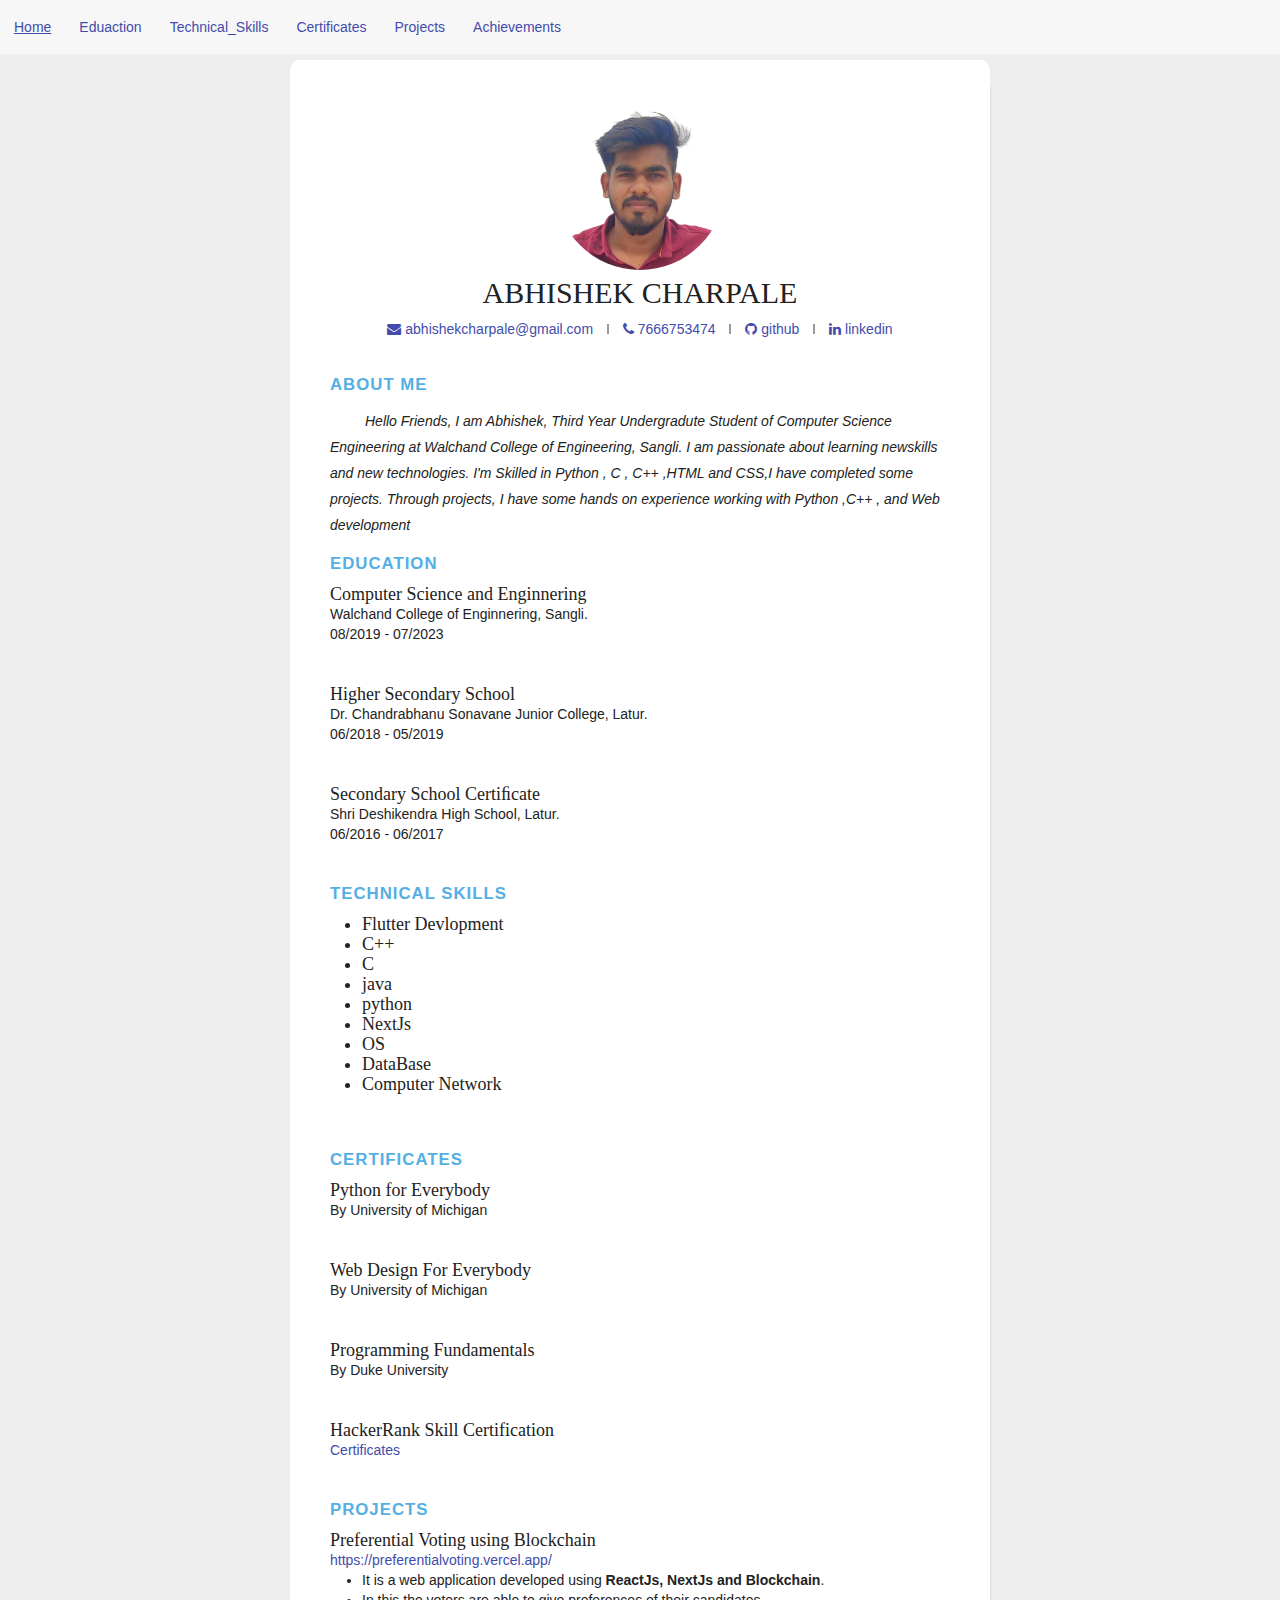
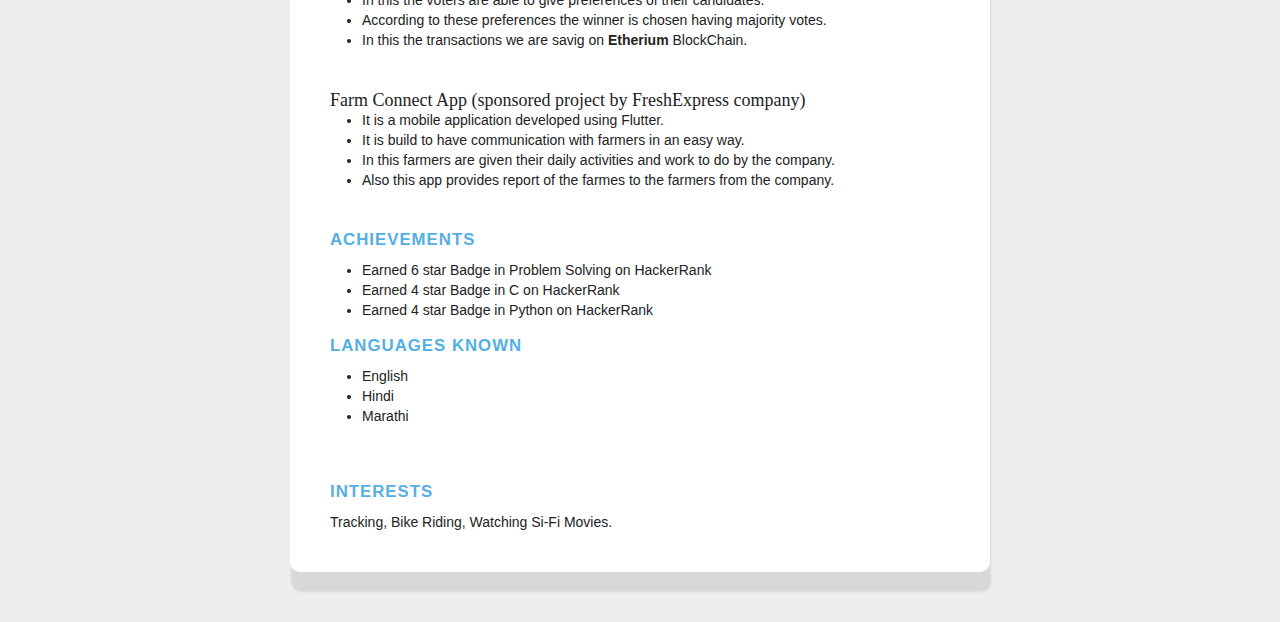
==== index.html @ f9233de3 "first commit remaned file" ====
<!DOCTYPE html>
<html lang="en">

<head>
    <meta charset="UTF-8" />
    <link href="https://cdn.jsdelivr.net/npm/bootstrap@5.1.3/dist/css/bootstrap.min.css" rel="stylesheet" />
    <title>Abhi-Portfolio</title>
    <link rel="shortcut icon" type="image/jpg" href="images/favicon.jfif" />
    <link rel="stylesheet" href="https://cdnjs.cloudflare.com/ajax/libs/font-awesome/4.7.0/css/font-awesome.min.css" />
    <link rel="stylesheet" href="resume_style.css" />
</head>

<body>
    <header>
        <nav>
            <a href="#" class="active">Home</a>
            <a href="#Eduaction">Eduaction</a>
            <a href="#Technical_Skills">Technical_Skills</a>
            <a href="#Certificates">Certificates</a>
            <a href="#Projects">Projects</a>
            <a href="#Achievements">Achievements</a>
        </nav>
    </header>
    <div class="container">
        <div class="header">
            <div>
                <img height="170px" class="center" src="images/Passport Photo.jpg" alt="Passport Image" />
            </div>
            <div class="full-name">
                <span>Abhishek</span>
                <span>Charpale</span>
            </div>
            <div class="contact-info center">
                <span class="email-val">
                    <a href="mailto:abhishekcharpale@gmail.com">
                        <a class="envelope" href="">
                            <i class="fa fa-envelope"></i>
                            <span>abhishekcharpale@gmail.com</span>
                        </a>
                    </a>
                </span>
                <span class="separator"></span>
                <span class="phone-val">
                    <a href="tel:+917666753474">
                        <a class="phone" href="">
                            <i class="fa fa-phone"></i>
                            <span>7666753474</span>
                        </a>
                    </a>
                </span>
                <span class="separator"></span>
                <a target="_blank" href="https://github.com/abhi05-04">
                    <a class="github" href="">
                        <i class="fa fa-github"></i>
                        <span>github</span>
                    </a>
                </a>
                <span class="separator"></span>
                <a target="_blank" href="https://www.linkedin.com/in/abhishek-charpale/">
                    <a class="linkedin" href="">
                        <i class="fa fa-linkedin"></i>
                        <span>linkedin</span>
                    </a>
                </a>
            </div>


        </div>
        <div class="section__title">About Me</div>
        <p>
            <i >&nbsp;&nbsp;&nbsp;&nbsp; &nbsp;&nbsp;&nbsp;&nbsp;Hello Friends, I am Abhishek, Third
                Year Undergradute Student of Computer Science Engineering at Walchand College of Engineering, Sangli. I
                am passionate about learning newskills and new technologies. I'm Skilled in Python , C , C++ ,HTML and
                CSS,I have completed some projects. <b id="Eduaction"></b> Through projects, I have some hands on experience working with
                Python ,C++ , and Web development</i>

        </p>

        <div class="details">
            <div class="section">
                <div class="section__title">Education</div>
                <div class="section__list">
                    <div class="section__list-item">
                        <div class="left">
                            <div class="name">Computer Science and Enginnering</div>
                            <div class="addr">Walchand College of Enginnering, Sangli.</div>
                            <div class="duration">08/2019 - 07/2023</div>
                        </div>
                    </div>

                    <div class="section__list-item">
                        <div class="left">
                            <div class="name">Higher Secondary School</div>
                            <div class="addr">
                                Dr. Chandrabhanu Sonavane Junior College, Latur.
                            </div>
                            <div class="duration">06/2018 - 05/2019</div>
                        </div>
                    </div>

                    <div class="section__list-item">
                        <div class="left">
                            <div class="name">Secondary School Certiﬁcate</div>
                            <div class="addr">Shri Deshikendra High School, Latur.</div>
                            <section id="Technical_Skills"></section>
                            <div class="duration">06/2016 - 06/2017</div>
                        </div>
                    </div>
                </div>
            </div>

            <div class="section" id="Technical_Skills">
                <div class="section__title">Technical Skills</div>
                <div class="skills__item">
                    <div class="left">
                        <div class="name">
                            <ul>
                                <li>Flutter Devlopment</li>
                                <li>C++</li>
                                <li>C</li>
                                <li>java</li>
                                <li>python</li>
                                <li>NextJs</li>
                                <li>OS</li>
                                <li>DataBase</li>
                                <div id="Certificates"></div>
                                <li>Computer Network</li>
                            </ul>
                        </div>
                    </div>
                </div>
            </div>

            <div class="section" id="Certificates">
                <div class="section__title">Certificates</div>
                <div class="section__list">
                    <div class="section__list-item">
                        <div class="name">Python for Everybody</div>
                        <div class="addr">By University of Michigan</div>
                    </div>

                    <div class="section__list-item">
                        <div class="name">Web Design For Everybody</div>
                        <div class="addr">By University of Michigan</div>
                    </div>

                    <div class="section__list-item">
                        <div class="name">Programming Fundamentals</div>
                        <div class="addr">By Duke University</div>
                    </div>

                    <div class="section__list-item">
                        <div class="name">HackerRank Skill Certification</div>
                        <section id="Projects"></section>
                    </div>
                    <a href="certificate_details.html">Certificates</a>
                </div>
            </div>

            <div class="section" id="Projects">
                <div class="section__title">Projects</div>
                <div class="section__list">
                    <div class="section__list-item">
                        <div class="name">Preferential Voting using Blockchain</div>
                        <a href="https://preferentialvoting.vercel.app/">https://preferentialvoting.vercel.app/</a>
                        <div class="text">
                            <ul>
                                <li>It is a web application developed using <b>ReactJs, NextJs and Blockchain</b>.</li>
                                <li>In this the voters are able to give preferences of their candidates.</li>
                                <li>According to these preferences the winner is chosen having majority votes.</li>
                                <li>In this the transactions we are savig on <b>Etherium</b> BlockChain.</li>
                            </ul>
                        </div>
                    </div>

                    <div class="section__list-item">
                        <div class="name">Farm Connect App (sponsored project by FreshExpress company)</div>
                        <div class="text">
                            <ul>
                                <li>It is a mobile application developed using Flutter.</li>
                                <li>It is build to have communication with farmers in an easy way.</li>
                                <section id="Achievements"></section>
                                <li>In this farmers are given their daily activities and work to do by the company.</li>
                                <li>Also this app provides report of the farmes to the farmers from the company.</li>
                            </ul>
                        </div>
                    </div>
                </div>
            </div>

            <div class="section" id="Achievements">
                <div class="section__title">Achievements</div>
                <div class="skills__item">
                        <div class="text">
                            <ul>
                                <li>Earned 6 star Badge in Problem Solving on HackerRank</li>
                                <li>Earned 4 star Badge in C on HackerRank</li>
                                <li>Earned 4 star Badge in Python on HackerRank</li>
                            </ul>
                        </div>
                </div>

                <div class="section">
                    <div class="section__title">Languages Known</div>
                    <div class="skills__item">
                        <div class="left">
                            <div class="text">
                                <ul>
                                    <li>English</li>
                                    <li>Hindi</li>
                                    <li>Marathi</li>
                                </ul>
                            </div>
                        </div>
                    </div>
                </div>

                <div class="section">
                    <div class="section__title">Interests</div>
                    <div class="section__list">
                        <div class="section__list-item">
                            Tracking, Bike Riding, Watching Si-Fi Movies.
                        </div>
                    </div>
                </div>
            </div>

        </div>
    </div>
</body>

</html>
---- resume_style.css ----
* {
  margin: 0;
  padding: 0;
  box-sizing: border-box;
}
html {
  height: 100%;
}

header {
  /* padding: 1%; */
  background-size: 100%;
  overflow: hidden;
}

nav {
  text-align: right;
  position: fixed;
  top: 0;
  width: 100%;
  background-color: rgb(247, 247, 247);
}
nav a {
  float: left;
  display: block;
  text-align: center;
  padding: 14px;
  text-decoration: none;
}

body {
  min-height: 100%;
  background: #eee;
  font-family: "Lato", sans-serif;
  font-weight: 400;
  color: #222;
  font-size: 14px;
  line-height: 26px;
  padding-bottom: 50px;
}

.container {
  max-width: 700px;
  background: #fff;
  margin: 0px auto 0px;
  box-shadow: 1px 20px 2px #dad7d7;
  border-radius: 10px;
  padding: 40px;
  margin-top: 60px;
}


.header {
  margin-bottom: 30px;
}
.full-name {
  font-family: Alegreya;
  font-size: 30px;
  text-transform: uppercase;
  margin-bottom: 10px;
  margin-top: 10px;
  font-weight: 100;
  text-align: center;
}

.contact-info {
  margin-bottom: 5px;
}

.email,
.phone {
  font-weight: 300;
}

.separator {
  height: 10px;
  display: inline-block;
  border-left: 2px solid #999;
  margin: 0px 10px;
}

.position {
  font-weight: bold;
  display: inline-block;
  margin-right: 10px;
  /* text-decoration: underline; */
}

.details {
  line-height: 20px;
}
.section {
  margin-bottom: 40px;
}

.section:last-of-type {
  margin-bottom: 0px;
}

.section__title {
  letter-spacing: 1px;
  font-size: larger;
  color: #54afe4;
  font-weight: bold;
  margin-bottom: 10px;
  text-transform: uppercase;
}

.section__list-item {
  margin-bottom: 40px;
}

.section__list-item:last-of-type {
  margin-bottom: 0;
}

.left,
.right {
  vertical-align: top;
  display: inline-block;
}

.left {
  width: 60%;
}

.right {
  text-align: right;
  width: 39%;
}

.name {
  /* font-weight: bold; */
  font-family: 'Anaheim';
  font-size: 18px;
}

a {
  text-decoration: none;
  color: rgb(66, 76, 172);
  /* font-style: italic; */
}

a:hover {
  text-decoration: underline;
  /* color: rgb(61, 159, 144); */
}


.skills__item {
  margin-bottom: 10px;
}

.skills__item .right input {
  display: none;
}

.skills__item .right label {
  display: inline-block;
  width: 20px;
  height: 20px;
  background: #c3def3;
  border-radius: 20px;
  margin-right: 3px;
}

.skills__item .right input:checked + label {
  background: #79a9ce;
}

.center {
  display: block;
  margin-left: auto;
  margin-right: auto;
  width: auto;
  border-radius: 60%;
  text-align: center;
}
._center{
  align-items: center;
  margin-left: 2.5px;

}
._right{
  float: right; }
._left{
  float:left}
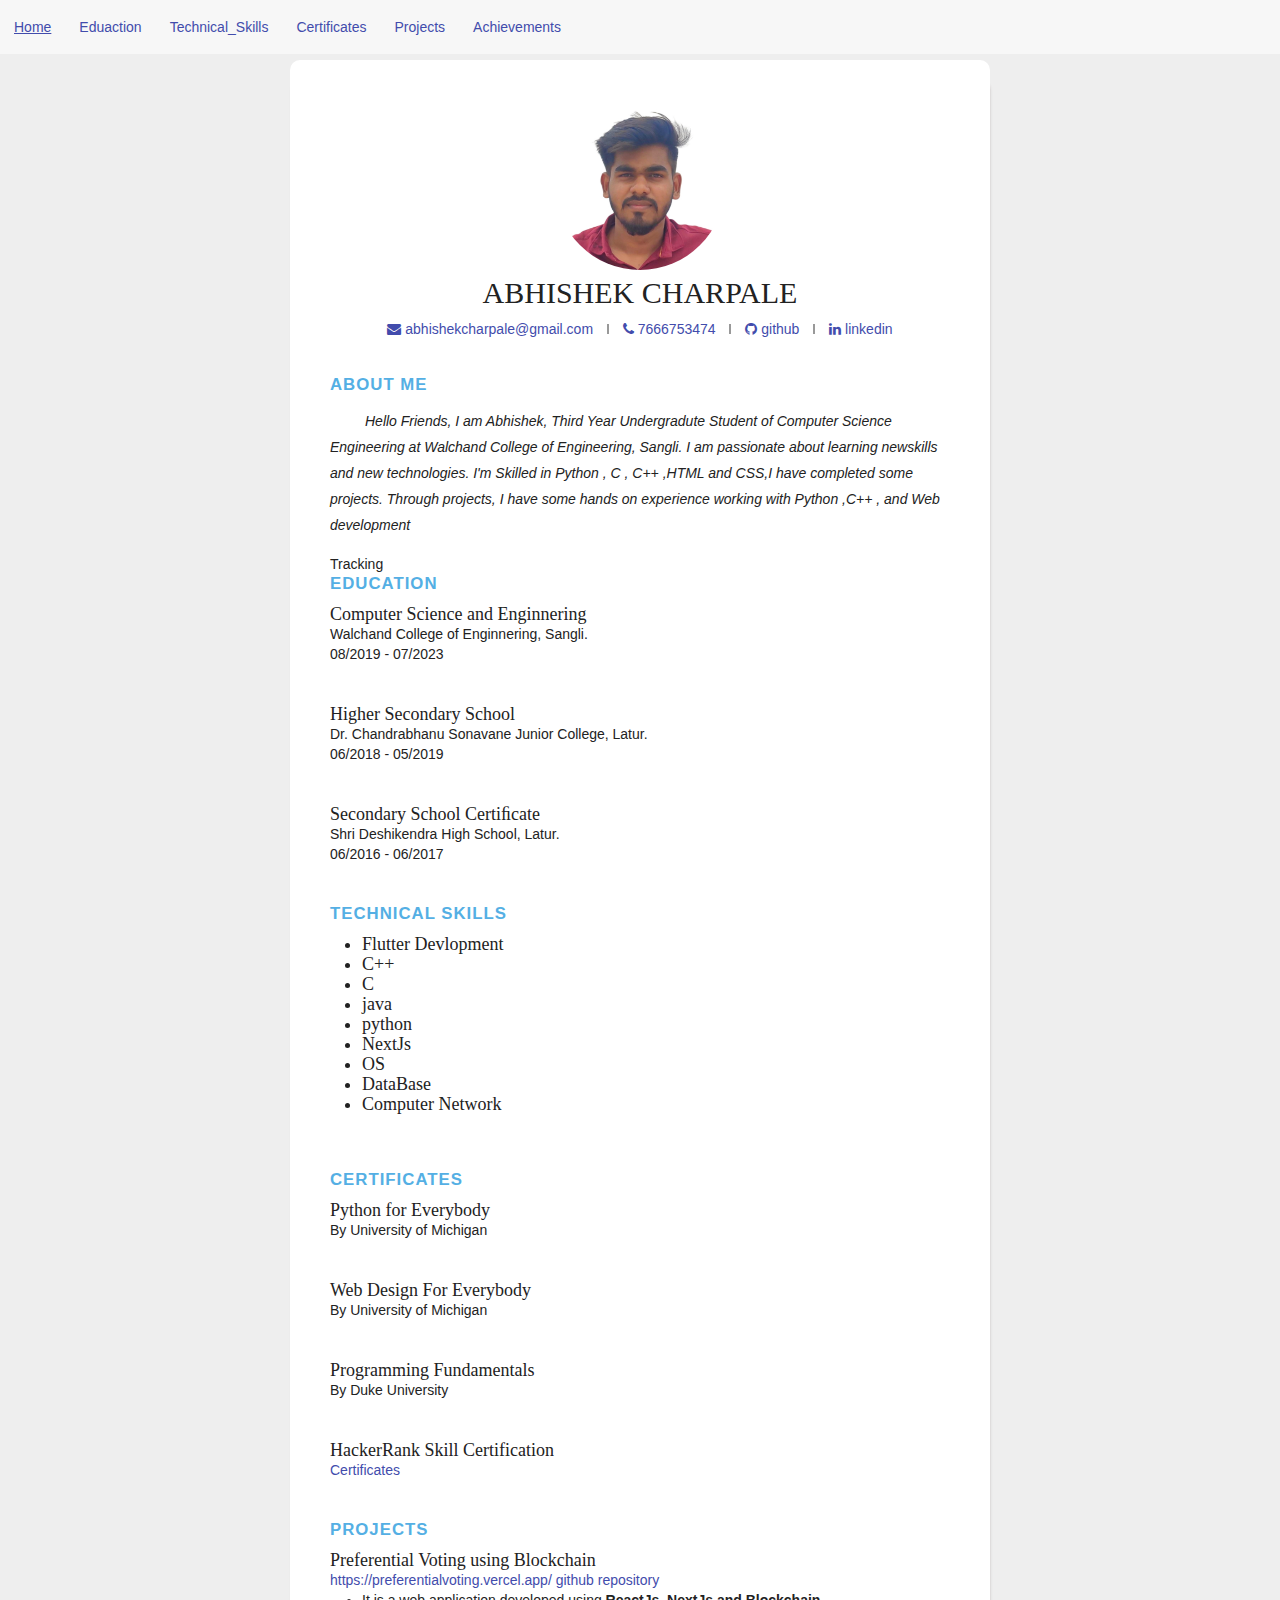
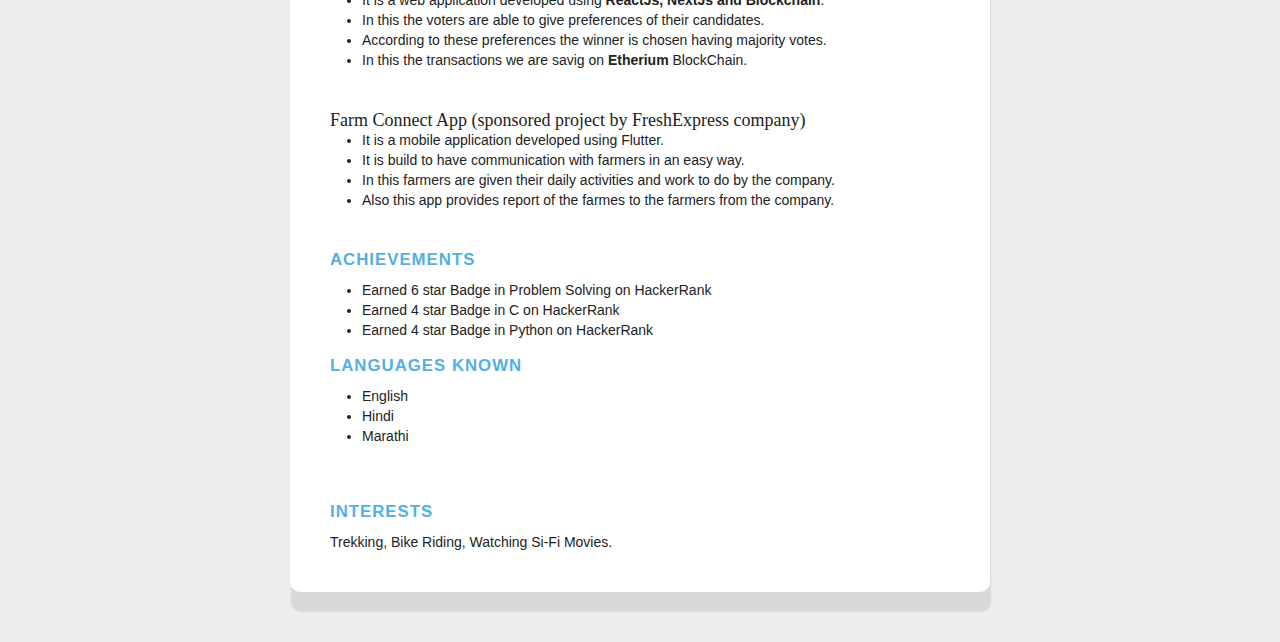
==== commit cd249b0c: "Update index.html" ====
--- a/index.html
+++ b/index.html
@@ -32,36 +32,28 @@
             </div>
             <div class="contact-info center">
                 <span class="email-val">
-                    <a href="mailto:abhishekcharpale@gmail.com">
-                        <a class="envelope" href="">
+                        <a class="envelope" href="mailto:abhishekcharpale@gmail.com">
                             <i class="fa fa-envelope"></i>
                             <span>abhishekcharpale@gmail.com</span>
                         </a>
-                    </a>
                 </span>
                 <span class="separator"></span>
                 <span class="phone-val">
-                    <a href="tel:+917666753474">
-                        <a class="phone" href="">
+                        <a class="phone" href="tel:+917666753474">
                             <i class="fa fa-phone"></i>
                             <span>7666753474</span>
                         </a>
-                    </a>
                 </span>
                 <span class="separator"></span>
-                <a target="_blank" href="https://github.com/abhi05-04">
-                    <a class="github" href="">
+                    <a class="github" target="_blank" href="https://github.com/abhi-05-04">
                         <i class="fa fa-github"></i>
                         <span>github</span>
                     </a>
-                </a>
                 <span class="separator"></span>
-                <a target="_blank" href="https://www.linkedin.com/in/abhishek-charpale/">
-                    <a class="linkedin" href="">
+                    <a class="linkedin" target="_blank" href="https://www.linkedin.com/in/abhishek-charpale/">
                         <i class="fa fa-linkedin"></i>
                         <span>linkedin</span>
                     </a>
-                </a>
             </div>
 
 
@@ -77,7 +69,7 @@
         </p>
 
         <div class="details">
-            <div class="section">
+            <div class="section">Tracking
                 <div class="section__title">Education</div>
                 <div class="section__list">
                     <div class="section__list-item">
@@ -163,6 +155,7 @@
                     <div class="section__list-item">
                         <div class="name">Preferential Voting using Blockchain</div>
                         <a href="https://preferentialvoting.vercel.app/">https://preferentialvoting.vercel.app/</a>
+                        <a href="https://github.com/abhi05-04/preferential_voting_Blockhain">github repository</a>
                         <div class="text">
                             <ul>
                                 <li>It is a web application developed using <b>ReactJs, NextJs and Blockchain</b>.</li>
@@ -219,7 +212,7 @@
                     <div class="section__title">Interests</div>
                     <div class="section__list">
                         <div class="section__list-item">
-                            Tracking, Bike Riding, Watching Si-Fi Movies.
+                            Trekking, Bike Riding, Watching Si-Fi Movies.
                         </div>
                     </div>
                 </div>
@@ -229,4 +222,4 @@
     </div>
 </body>
 
-</html>+</html>
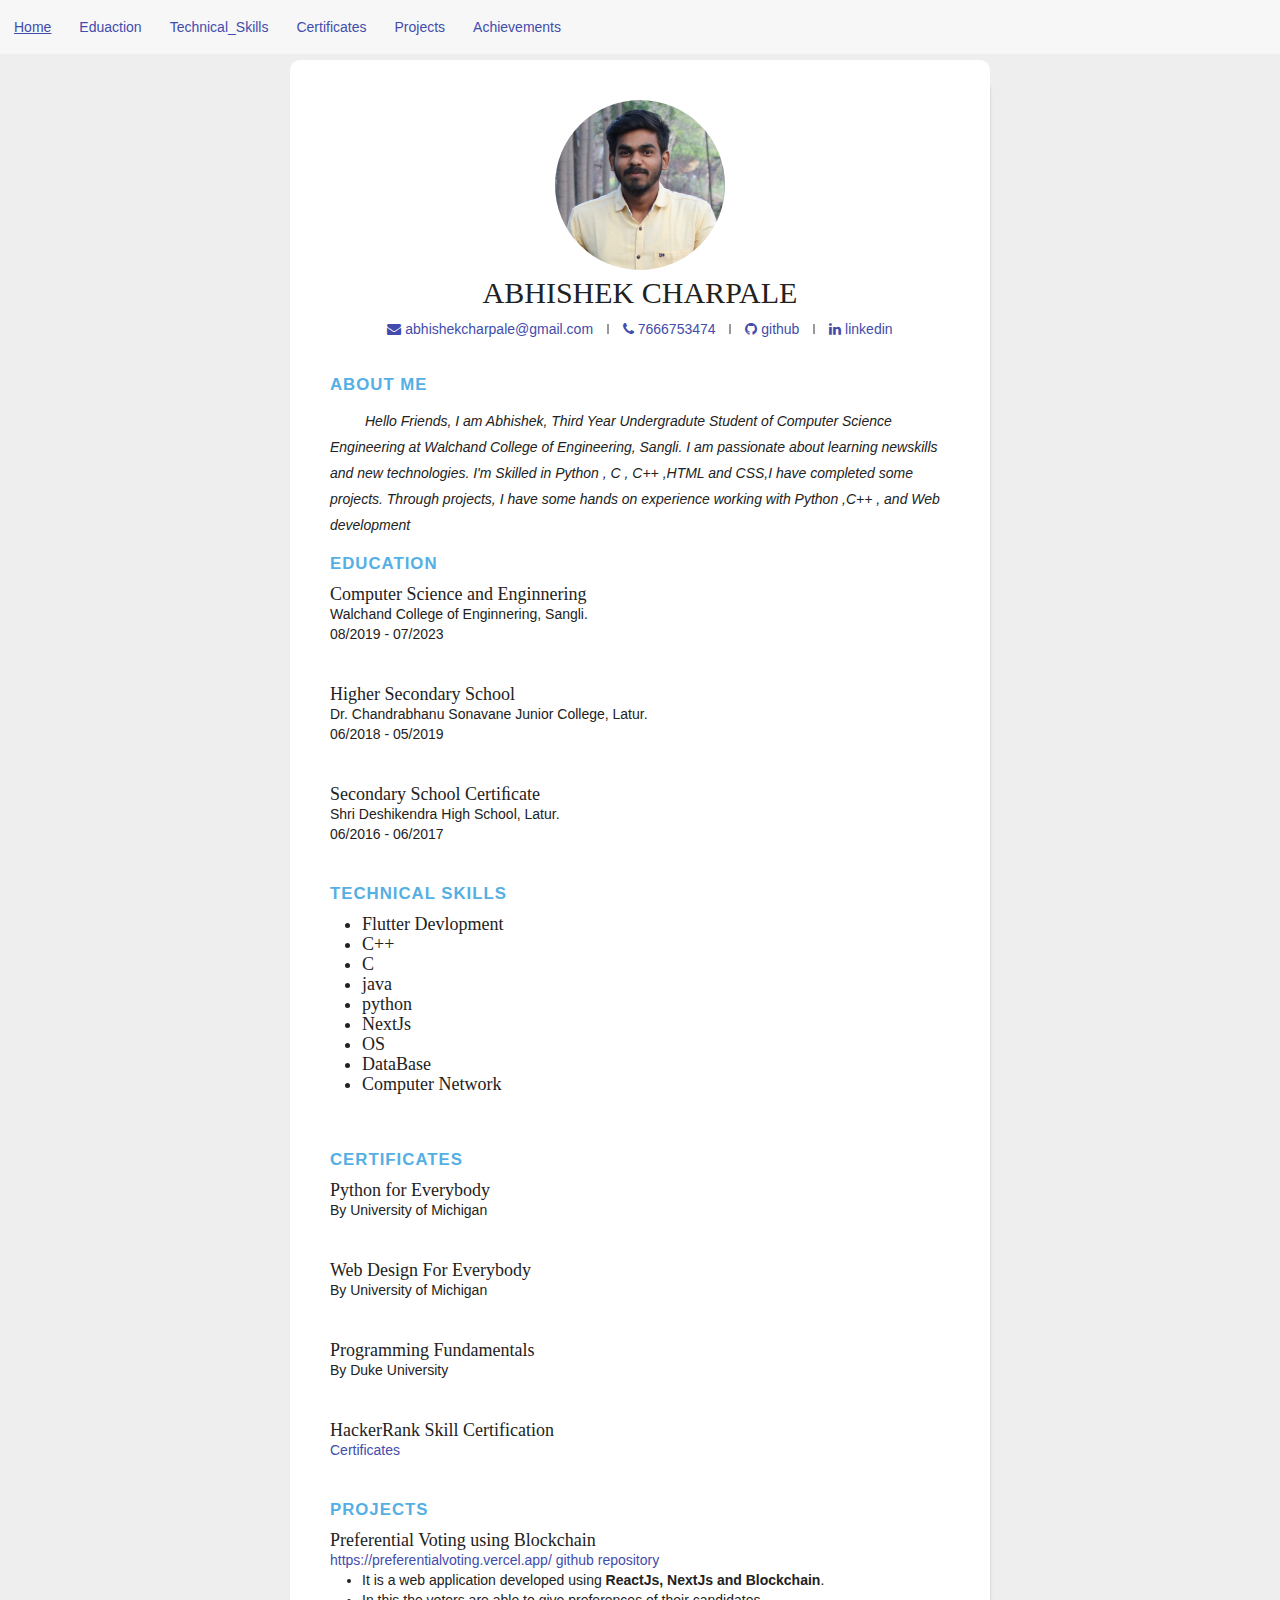
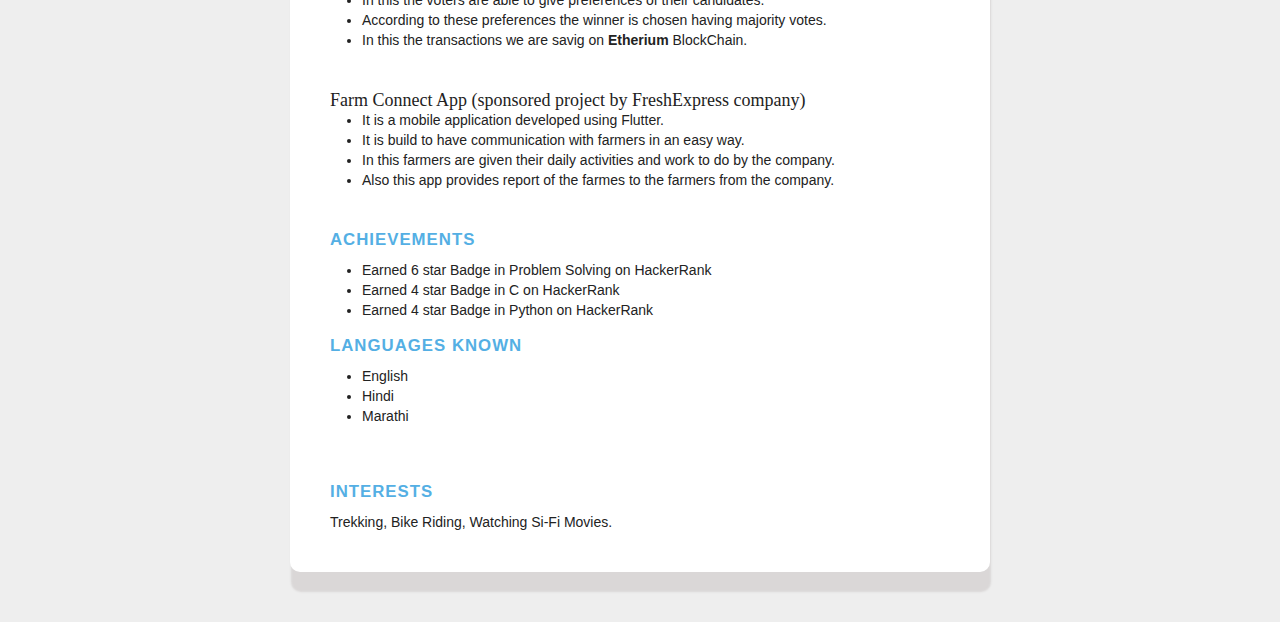
==== commit a1b7c44f: "Update index.html" ====
--- a/index.html
+++ b/index.html
@@ -69,7 +69,7 @@
         </p>
 
         <div class="details">
-            <div class="section">Tracking
+            <div class="section">
                 <div class="section__title">Education</div>
                 <div class="section__list">
                     <div class="section__list-item">
